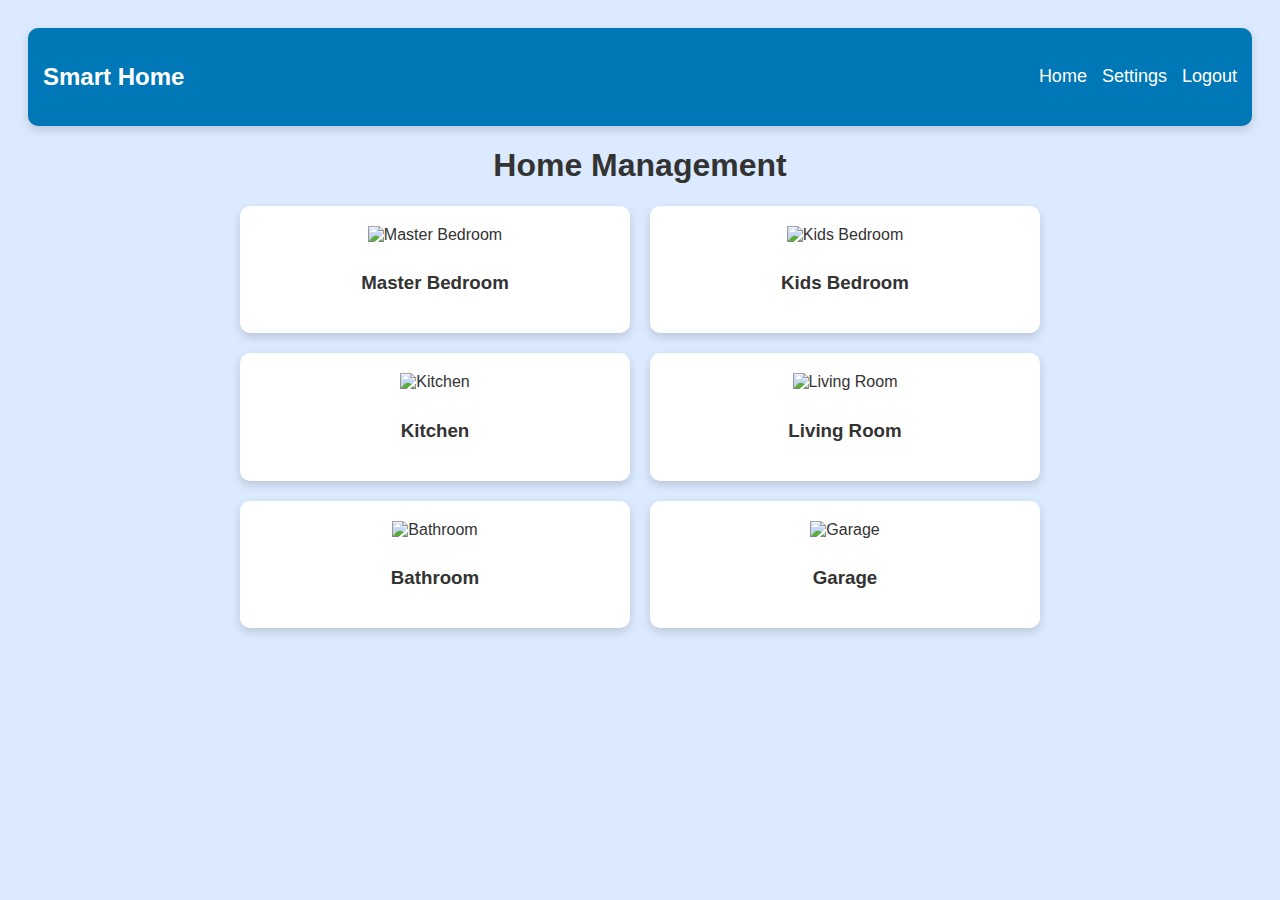
==== home.html @ 1a776372 "Add files via upload" ====
<!DOCTYPE html>
<html lang="en">
<head>
    <meta charset="UTF-8">
    <meta name="viewport" content="width=device-width, initial-scale=1.0">
    <title>Smart Home Management</title>
    <link rel="stylesheet" href="styles.css">
    <style>
        body {
            font-family: 'Poppins', sans-serif;
            background-color: #dbeafe;
            color: #333;
            text-align: center;
            padding: 20px;
        }

        .container {
            max-width: 800px;
            margin: auto;
        }

        .navbar {
            display: flex;
            justify-content: space-between;
            align-items: center;
            background: #0077b6;
            padding: 15px;
            color: white;
            border-radius: 10px;
            box-shadow: 0 4px 10px rgba(0, 0, 0, 0.15);
        }

        .menu {
            display: flex;
            gap: 15px;
        }

        .menu a {
            color: white;
            text-decoration: none;
            font-size: 18px;
        }

        .home-grid {
            display: grid;
            grid-template-columns: repeat(2, 1fr);
            gap: 20px;
            margin-top: 20px;
        }

        .room {
            background: white;
            padding: 20px;
            border-radius: 10px;
            box-shadow: 0 4px 10px rgba(0, 0, 0, 0.15);
            text-align: center;
        }

        .room img {
            width: 80px;
            height: 80px;
            margin-bottom: 10px;
        }
    </style>
</head>
<body>
    <nav class="navbar">
        <h2>Smart Home</h2>
        <div class="menu">
            <a href="#">Home</a>
            <a href="#">Settings</a>
            <a href="#">Logout</a>
        </div>
    </nav>

    <div class="container">
        <h1>Home Management</h1>
        
        <div class="home-grid">
            <div class="room">
                <img src="master_bedroom.png" alt="Master Bedroom">
                <h3>Master Bedroom</h3>
            </div>
            <div class="room">
                <img src="kids_bedroom.png" alt="Kids Bedroom">
                <h3>Kids Bedroom</h3>
            </div>
            <div class="room">
                <img src="kitchen.png" alt="Kitchen">
                <h3>Kitchen</h3>
            </div>
            <div class="room">
                <img src="living_room.png" alt="Living Room">
                <h3>Living Room</h3>
            </div>
            <div class="room">
                <img src="bathroom.png" alt="Bathroom">
                <h3>Bathroom</h3>
            </div>
            <div class="room">
                <img src="garage.png" alt="Garage">
                <h3>Garage</h3>
            </div>
        </div>
    </div>
</body>
</html>
---- styles.css ----
<style>
        body {
            font-family: 'Poppins', sans-serif;
            background-color: #f4f4f9;
            color: #333;
            text-align: center;
            padding: 20px;
        }

        .container {
            max-width: 400px;
            margin: auto;
        }

        .hidden {
            display: none;
        }

        .login-form, .dashboard {
            background: white;
            padding: 20px;
            border-radius: 10px;
            box-shadow: 0 4px 8px rgba(0, 0, 0, 0.1);
            margin-top: 20px;
        }

        input, button {
            width: 100%;
            padding: 10px;
            margin: 10px 0;
            border-radius: 5px;
            border: 1px solid #ccc;
            font-size: 16px;
        }

        button {
            background: #4CAF50;
            color: white;
            cursor: pointer;
            transition: background 0.3s;
        }

        button:hover {
            background: #45a049;
        }

        /* Toggle Switch */
        .switch {
            position: relative;
            display: inline-block;
            width: 50px;
            height: 25px;
        }

        .switch input {
            opacity: 0;
            width: 0;
            height: 0;
        }

        .slider {
            position: absolute;
            cursor: pointer;
            top: 0;
            left: 0;
            right: 0;
            bottom: 0;
            background-color: #ccc;
            border-radius: 25px;
            transition: 0.4s;
        }

        .slider:before {
            content: "";
            position: absolute;
            height: 18px;
            width: 18px;
            left: 4px;
            bottom: 3px;
            background-color: white;
            border-radius: 50%;
            transition: 0.4s;
        }

        input:checked + .slider {
            background-color: #4CAF50;
        }

        input:checked + .slider:before {
            transform: translateX(25px);
        }
    </style>
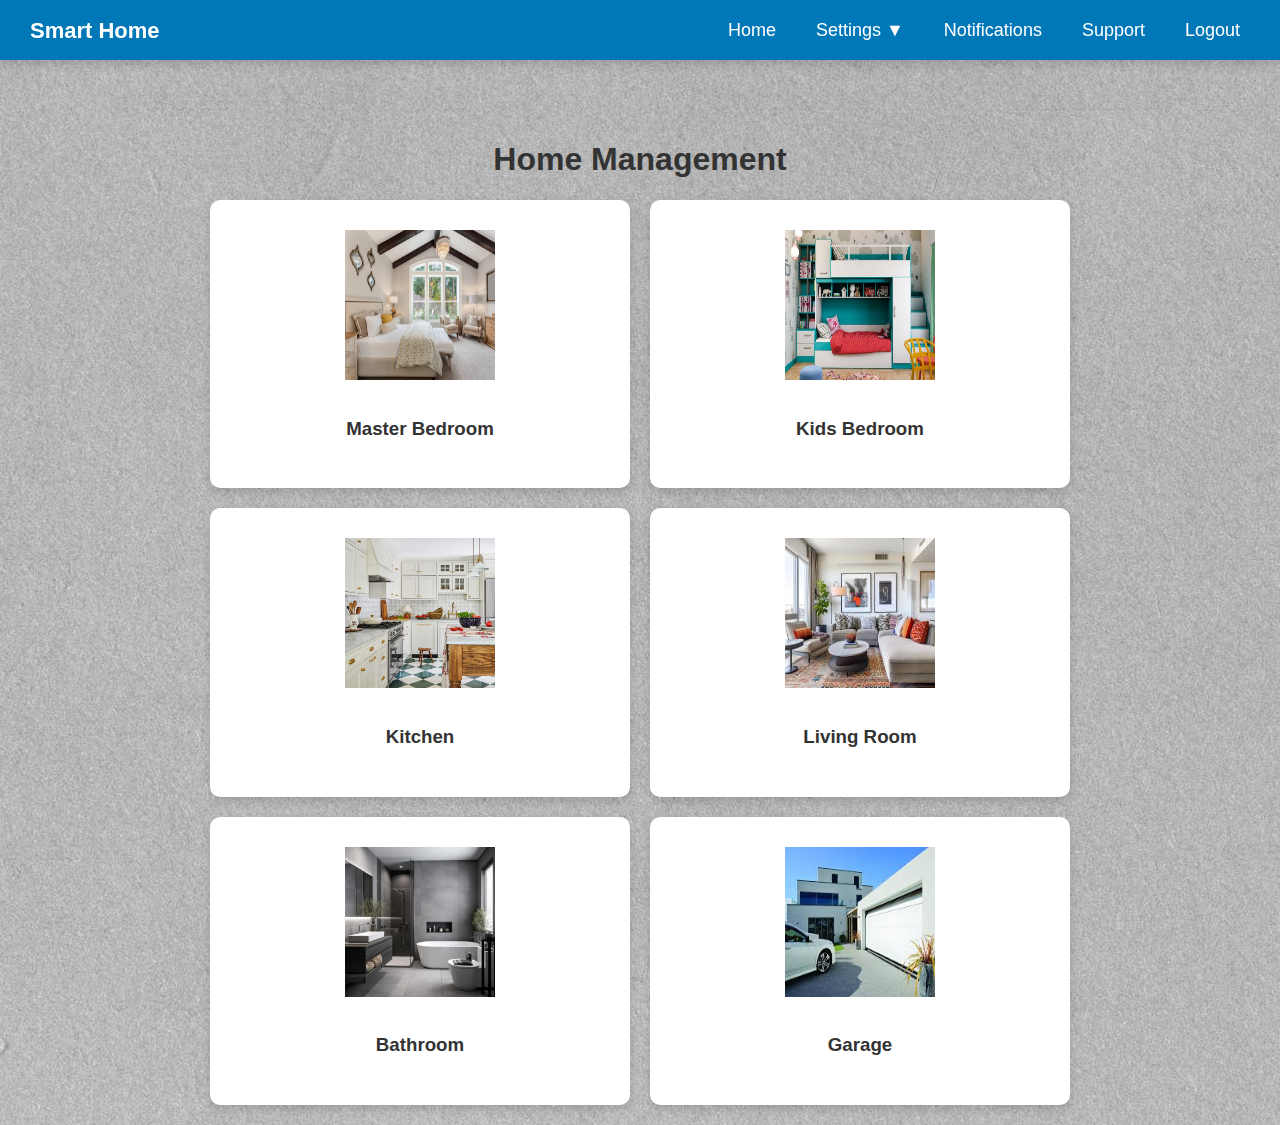
==== commit 161e59e7: "Add files via upload" ====
--- a/home.html
+++ b/home.html
@@ -4,43 +4,109 @@
     <meta charset="UTF-8">
     <meta name="viewport" content="width=device-width, initial-scale=1.0">
     <title>Smart Home Management</title>
-    <link rel="stylesheet" href="styles.css">
     <style>
         body {
+            background: url('background.png') no-repeat center center fixed;
             font-family: 'Poppins', sans-serif;
             background-color: #dbeafe;
             color: #333;
             text-align: center;
-            padding: 20px;
+            padding: 0;
+            margin: 0;
         }
+        /* Global box-sizing */
+* {
+  box-sizing: border-box;
+}
 
-        .container {
-            max-width: 800px;
-            margin: auto;
-        }
+/* Fix navbar overflowing */
+.navbar {
+  flex-wrap: wrap;
+}
 
+
+        /* Navbar */
         .navbar {
+            width: 100%;
             display: flex;
             justify-content: space-between;
             align-items: center;
             background: #0077b6;
-            padding: 15px;
+            padding: 15px 30px;
             color: white;
-            border-radius: 10px;
             box-shadow: 0 4px 10px rgba(0, 0, 0, 0.15);
+            position: fixed;
+            top: 0;
+            left: 0;
+            height: 60px;
+            z-index: 1000;
+        }
+
+        .navbar h2 {
+            margin: 0;
+            font-size: 22px;
         }
 
         .menu {
             display: flex;
-            gap: 15px;
+            gap: 20px;
+            align-items: center;
         }
 
         .menu a {
             color: white;
             text-decoration: none;
             font-size: 18px;
+            transition: 0.3s ease-in-out;
+            padding: 5px 10px;
         }
 
+        .menu a:hover {
+            text-decoration: underline;
+        }
+
+        /* Dropdown */
+        .dropdown {
+            position: relative;
+            display: inline-block;
+        }
+
+        .dropdown-content {
+            display: none;
+            position: absolute;
+            background-color: white;
+            min-width: 150px;
+            box-shadow: 0px 4px 8px rgba(0, 0, 0, 0.2);
+            border-radius: 5px;
+            top: 35px;
+            left: 0;
+            z-index: 1000;
+        }
+
+        .dropdown-content a {
+            color: black;
+            padding: 10px;
+            display: block;
+            text-decoration: none;
+            font-size: 16px;
+        }
+
+        .dropdown-content a:hover {
+            background-color: #f1f1f1;
+        }
+
+        .dropdown:hover .dropdown-content {
+            display: block;
+        }
+
+        /* Container */
+        .container {
+            max-width: 900px;
+            margin: 100px auto 0; /* Adjusted to prevent navbar overlap */
+            padding: 20px;
+        }
+
+        /* Grid */
         .home-grid {
             display: grid;
             grid-template-columns: repeat(2, 1fr);
@@ -50,32 +116,56 @@
 
         .room {
             background: white;
-            padding: 20px;
+            padding: 30px;
             border-radius: 10px;
             box-shadow: 0 4px 10px rgba(0, 0, 0, 0.15);
             text-align: center;
+            transition: transform 0.3s;
+        }
+
+        .room:hover {
+            transform: scale(1.05);
         }
 
         .room img {
-            width: 80px;
-            height: 80px;
-            margin-bottom: 10px;
+            width: 150px;
+            height: 150px;
+            margin-bottom: 15px;
+        }
+
+        /* Fix Scrollbar Issue */
+        html, body {
+            overflow-x: hidden;
         }
     </style>
 </head>
 <body>
+
+    <!-- Fixed Navbar -->
     <nav class="navbar">
         <h2>Smart Home</h2>
+        
         <div class="menu">
             <a href="#">Home</a>
-            <a href="#">Settings</a>
+
+            <div class="dropdown">
+                <a href="#">Settings ▼</a>
+                <div class="dropdown-content">
+                    <a href="#">Profile</a>
+                    <a href="#">Security</a>
+                    <a href="#">Preferences</a>
+                </div>
+            </div>
+
+            <a href="#">Notifications</a>
+            <a href="#">Support</a>
             <a href="#">Logout</a>
         </div>
     </nav>
 
     <div class="container">
         <h1>Home Management</h1>
-        
+
         <div class="home-grid">
             <div class="room">
                 <img src="master_bedroom.png" alt="Master Bedroom">
@@ -103,5 +193,6 @@
             </div>
         </div>
     </div>
+
 </body>
 </html>
